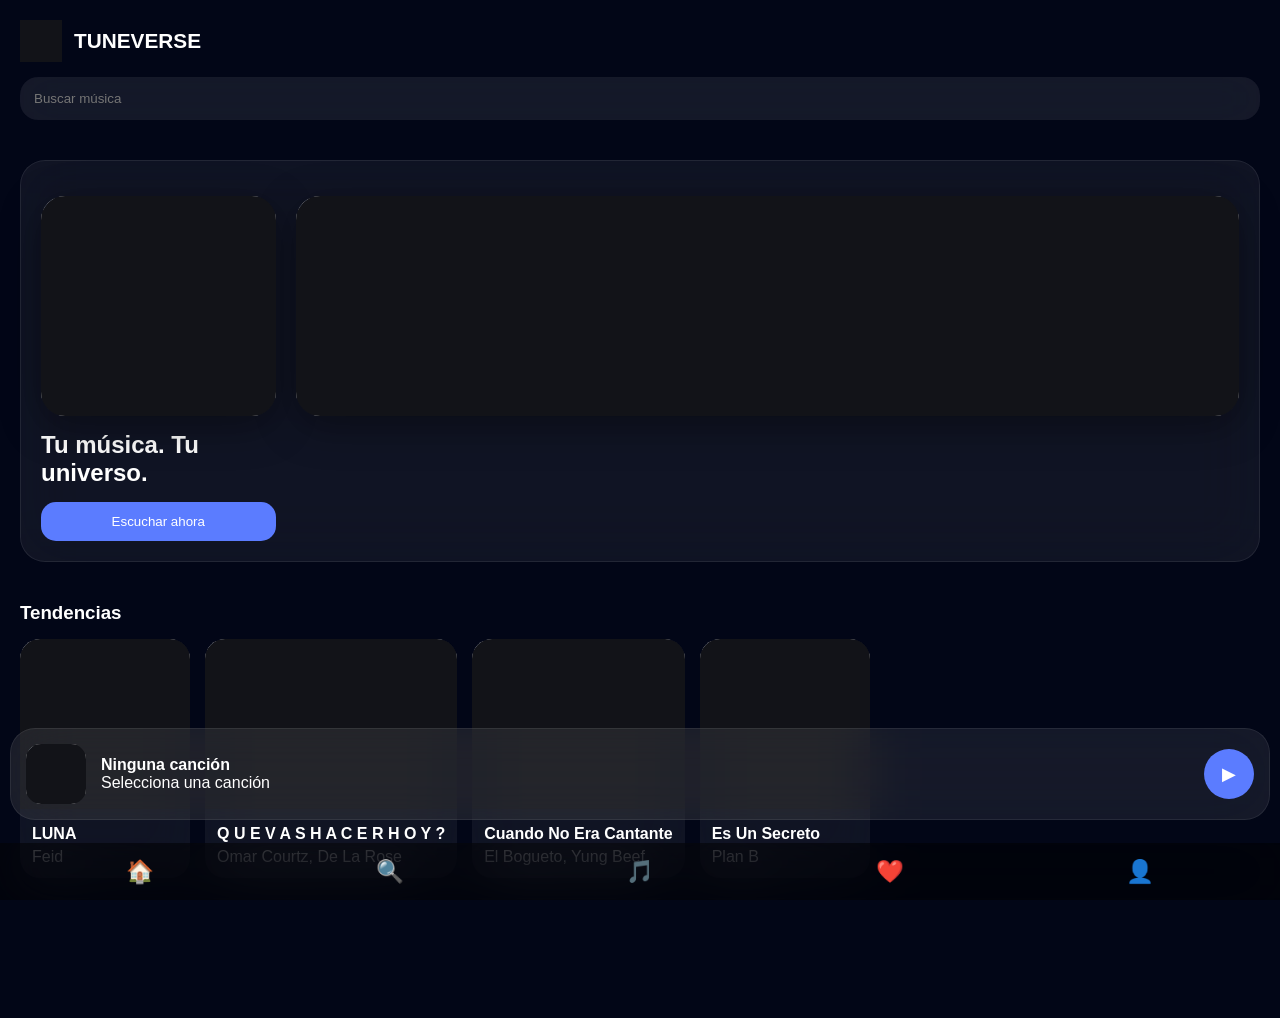
==== index.html @ c8b011c4 "Rename indexpt.html to index.html" ====
<!DOCTYPE html>
<html lang="es">
<head>

<meta charset="UTF-8">

<meta
name="viewport"
content="width=device-width, initial-scale=1.0">

<title>Tuneverse Mobile</title>

<link rel="stylesheet" href="style.css">

</head>

<body>

<header class="topbar">

    <div class="brand">

        <img
        src="assets/icons/logotv.PNG"
        class="logo">

        <h1>TUNEVERSE</h1>

    </div>

    <input
    id="search"
    placeholder="Buscar música">

</header>

<main>

<section class="hero">

<!-- El contenido con el texto y el botón ahora está primero para aparecer a la izquierda -->
<div class="hero-content">

<h2>
  <img
        id="heroCover"
        src="assets/icons/music.png"
        class="hero-cover">
    Tu música.
Tu universo.
</h2>

<button>
Escuchar ahora
</button>

</div>

<!-- La imagen de fondo/barra gris ahora está después para aparecer a la derecha -->
<img
src="assets/covers/song1.jpg"
class="hero-cover">

</section>

<section>

<h3>Tendencias</h3>

<div
id="songsContainer"
class="songs-row">

</div>

</section>

</main>

<div class="mini-player">

<img
id="cover"
src="assets/covers/song1.jpg">

<div>

<h4 id="songTitle">
Ninguna canción
</h4>

<p id="artistName">
Selecciona una canción
</p>

</div>

<button
id="playBtn">

▶

</button>

</div>

<nav class="bottom-nav">

<button>🏠</button>

<button>🔍</button>

<button>🎵</button>

<button>❤️</button>

<button>👤</button>

</nav>

<audio id="audio"></audio>

<script src="app.js"></script>

</body>
</html>
---- style.css ----
*{
margin:0;
padding:0;
box-sizing:border-box;
font-family:Inter,sans-serif;
}

body{

background:
#020617;

color:white;

padding-bottom:120px;
}

.topbar{

padding:20px;

display:flex;

flex-direction:column;

gap:15px;
}

.brand{

display:flex;

align-items:center;

gap:12px;
}

.logo{

width:42px;
height:42px;
}

.brand h1{

font-size:1.3rem;
}

.topbar input{

padding:14px;

border:none;

border-radius:18px;

background:
rgba(255,255,255,.08);

backdrop-filter:
blur(20px);

color:white;
}

.hero{

margin:20px;

padding:20px;

display:flex;

gap:20px;

background:
rgba(255,255,255,.06);

border:

1px solid
rgba(255,255,255,.08);

border-radius:25px;

backdrop-filter:
blur(30px);
}

.hero-cover{

width:130px;

height:130px;

border-radius:20px;

object-fit:cover;
}

.hero-content{

display:flex;

flex-direction:column;

justify-content:center;

gap:15px;
}

.hero button{

padding:12px;

border:none;

border-radius:15px;

background:
#5B7CFF;

color:white;
}

section{

padding:20px;
}

section h3{

margin-bottom:15px;
}

.songs-row{

display:flex;

gap:15px;

overflow-x:auto;

scrollbar-width:none;
}

.card{

min-width:170px;

background:
rgba(255,255,255,.06);

border-radius:20px;

overflow:hidden;

backdrop-filter:
blur(30px);

cursor:pointer;
}

.card img{

width:100%;

height:170px;

object-fit:cover;
}

.info{

padding:12px;
}

.info h4{

margin-bottom:5px;
}

.info p{

opacity:.7;
}

.mini-player{

position:fixed;

left:10px;

right:10px;

bottom:80px;

display:flex;

align-items:center;

gap:15px;

padding:15px;

border-radius:25px;

background:
rgba(255,255,255,.08);

backdrop-filter:
blur(30px);

border:

1px solid
rgba(255,255,255,.08);
}

.mini-player img{

width:60px;

height:60px;

border-radius:15px;

object-fit:cover;
}

#playBtn{

margin-left:auto;

width:50px;

height:50px;

border:none;

border-radius:50%;

background:
#5B7CFF;

color:white;

font-size:18px;
}

.bottom-nav{

position:fixed;

bottom:0;

width:100%;

display:flex;

justify-content:space-around;

padding:15px;

background:
rgba(0,0,0,.5);

backdrop-filter:
blur(30px);
}

.bottom-nav button{

background:none;

border:none;

font-size:1.4rem;

color:white;
}
.hero-cover{

    width:100%;

    height:220px;

    object-fit:cover;

    border-radius:24px;

    margin:15px 0;

    box-shadow:
    0 10px 40px rgba(0,0,0,.4);

}
/* Ocultar definitivamente el icono de imagen rota */
img {
    content: "";
}
img:not([src]), img[src=""] {
    opacity: 0;
}
/* Oculta el icono roto y el recuadro gris en cualquier navegador */
img {
    position: relative;
}

img::after {
    content: "";
    display: block;
    position: absolute;
    top: 0;
    left: 0;
    width: 100%;
    height: 100%;
    background-color: #121318; /* Pónle aquí el mismo color oscuro del fondo de tu app */
    z-index: 1;
}
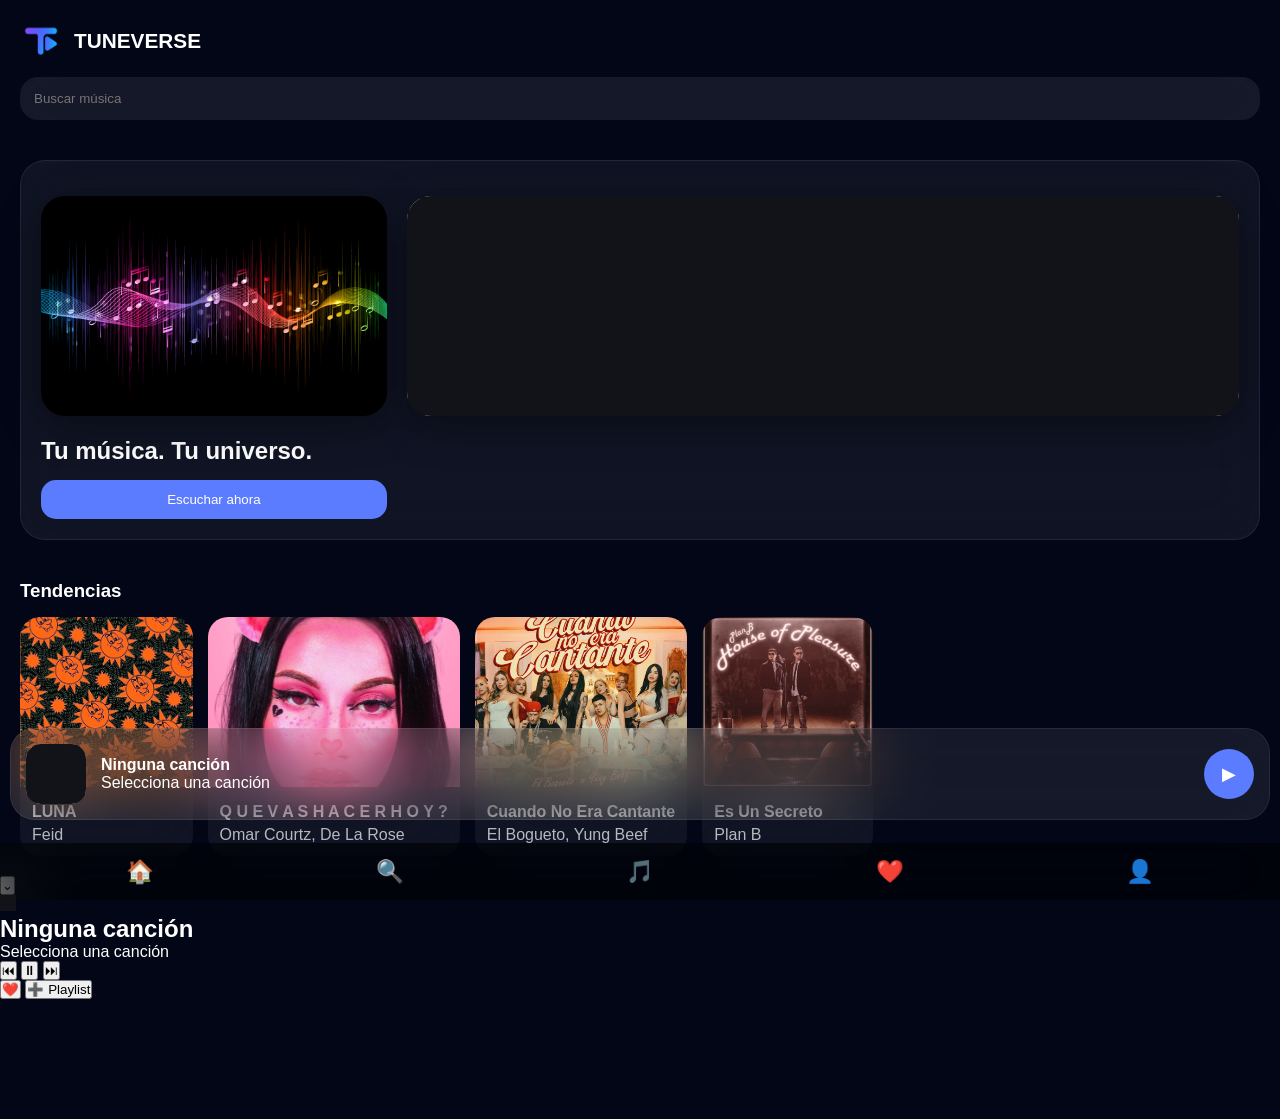
==== commit e92b2ea9: "Update index.html" ====
--- a/index.html
+++ b/index.html
@@ -1,5 +1,6 @@
 <!DOCTYPE html>
 <html lang="es">
+
 <head>
 
 <meta charset="UTF-8">
@@ -36,85 +37,182 @@
 
 <main>
 
-<section class="hero">
-
-<!-- El contenido con el texto y el botón ahora está primero para aparecer a la izquierda -->
-<div class="hero-content">
-
-<h2>
-  <img
-        id="heroCover"
-        src="assets/icons/music.png"
+    <section class="hero">
+
+        <div class="hero-content">
+
+            <h2>
+
+                <img
+                id="heroCover"
+                src="assets/icons/music.png"
+                class="hero-cover">
+
+                Tu música.
+                Tu universo.
+
+            </h2>
+
+            <button>
+                Escuchar ahora
+            </button>
+
+        </div>
+
+        <img
+        src="assets/covers/song1.jpg"
         class="hero-cover">
-    Tu música.
-Tu universo.
-</h2>
-
-<button>
-Escuchar ahora
-</button>
+
+    </section>
+
+    <section>
+
+        <h3>Tendencias</h3>
+
+        <div
+        id="songsContainer"
+        class="songs-row">
+
+        </div>
+
+    </section>
+
+</main>
+
+<!-- REPRODUCTOR PANTALLA COMPLETA -->
+
+<div
+id="fullPlayer"
+class="full-player">
+
+    <div class="full-header">
+
+        <button
+        id="closePlayer">
+
+            ⌄
+
+        </button>
+
+    </div>
+
+    <img
+    id="fullCover"
+    src="assets/covers/song1.jpg"
+    class="full-cover">
+
+    <h2 id="fullTitle">
+
+        Ninguna canción
+
+    </h2>
+
+    <p id="fullArtist">
+
+        Selecciona una canción
+
+    </p>
+
+    <div class="progress-container">
+
+        <div class="progress-bar">
+
+            <div
+            id="progress"
+            class="progress">
+
+            </div>
+
+        </div>
+
+    </div>
+
+    <div class="full-controls">
+
+        <button id="prevBtn">
+
+            ⏮
+
+        </button>
+
+        <button id="fullPlayBtn">
+
+            ⏸
+
+        </button>
+
+        <button id="nextBtn">
+
+            ⏭
+
+        </button>
+
+    </div>
+
+    <div class="extra-actions">
+
+        <button id="likeBtn">
+
+            ❤️
+
+        </button>
+
+        <button id="playlistBtn">
+
+            ➕ Playlist
+
+        </button>
+
+    </div>
 
 </div>
 
-<!-- La imagen de fondo/barra gris ahora está después para aparecer a la derecha -->
-<img
-src="assets/covers/song1.jpg"
-class="hero-cover">
-
-</section>
-
-<section>
-
-<h3>Tendencias</h3>
+<!-- MINI PLAYER -->
 
 <div
-id="songsContainer"
-class="songs-row">
+id="miniPlayer"
+class="mini-player">
+
+    <img
+    id="cover"
+    src="assets/covers/song1.jpg">
+
+    <div>
+
+        <h4 id="songTitle">
+
+            Ninguna canción
+
+        </h4>
+
+        <p id="artistName">
+
+            Selecciona una canción
+
+        </p>
+
+    </div>
+
+    <button
+    id="playBtn">
+
+        ▶
+
+    </button>
 
 </div>
 
-</section>
-
-</main>
-
-<div class="mini-player">
-
-<img
-id="cover"
-src="assets/covers/song1.jpg">
-
-<div>
-
-<h4 id="songTitle">
-Ninguna canción
-</h4>
-
-<p id="artistName">
-Selecciona una canción
-</p>
-
-</div>
-
-<button
-id="playBtn">
-
-▶
-
-</button>
-
-</div>
-
 <nav class="bottom-nav">
 
-<button>🏠</button>
-
-<button>🔍</button>
-
-<button>🎵</button>
-
-<button>❤️</button>
-
-<button>👤</button>
+    <button>🏠</button>
+
+    <button>🔍</button>
+
+    <button>🎵</button>
+
+    <button>❤️</button>
+
+    <button>👤</button>
 
 </nav>
 
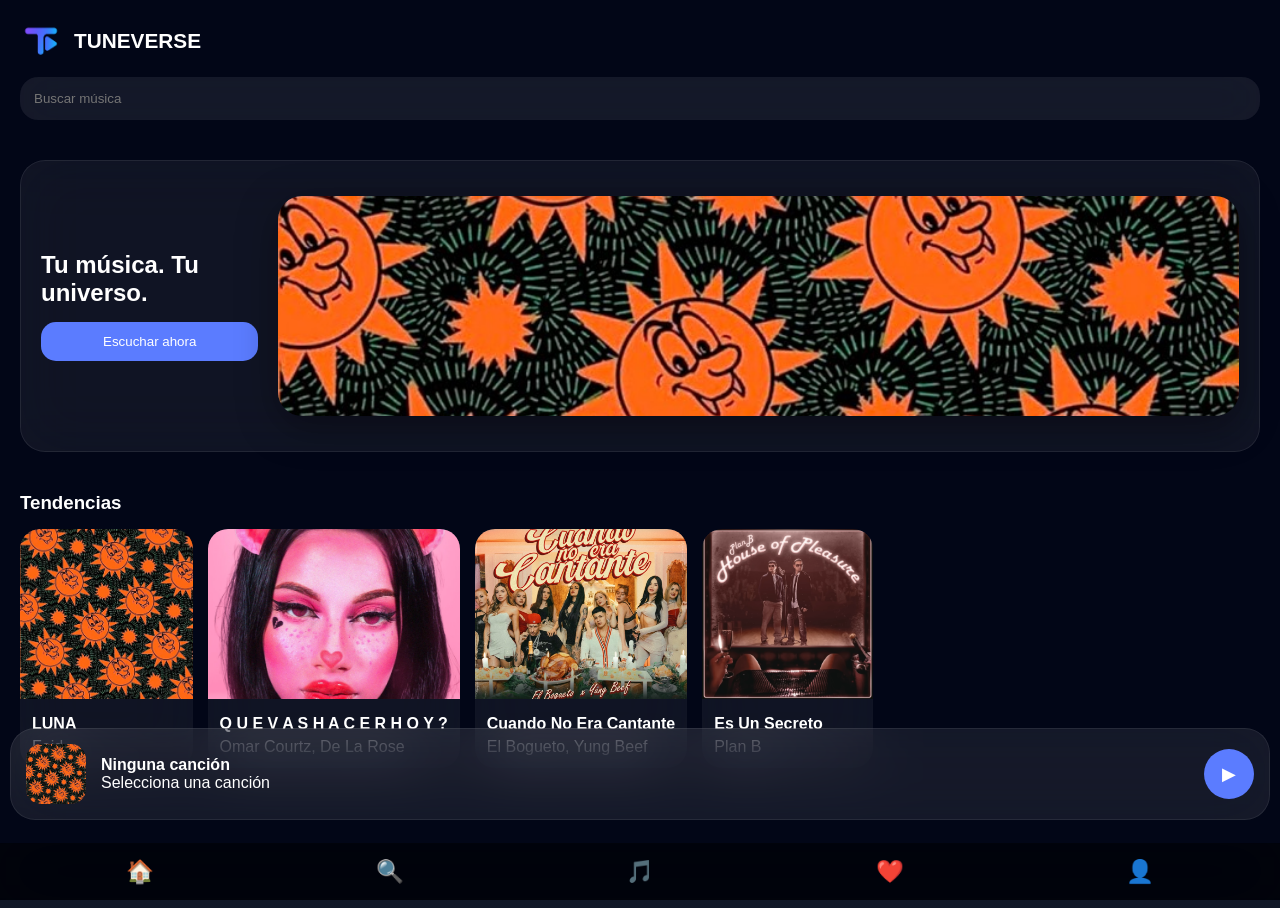
==== commit b0cbcd5c: "Update index.html" ====
--- a/index.html
+++ b/index.html
@@ -42,15 +42,8 @@
         <div class="hero-content">
 
             <h2>
-
-                <img
-                id="heroCover"
-                src="assets/icons/music.png"
-                class="hero-cover">
-
                 Tu música.
                 Tu universo.
-
             </h2>
 
             <button>
@@ -60,7 +53,8 @@
         </div>
 
         <img
-        src="assets/covers/song1.jpg"
+        id="heroCover"
+        src="assets/covers/luna.jpg"
         class="hero-cover">
 
     </section>
@@ -79,7 +73,7 @@
 
 </main>
 
-<!-- REPRODUCTOR PANTALLA COMPLETA -->
+<!-- FULL PLAYER -->
 
 <div
 id="fullPlayer"
@@ -87,35 +81,30 @@
 
     <div class="full-header">
 
-        <button
-        id="closePlayer">
-
+        <button id="closePlayer">
             ⌄
-
         </button>
 
     </div>
 
     <img
     id="fullCover"
-    src="assets/covers/song1.jpg"
+    src="assets/covers/luna.jpg"
     class="full-cover">
 
     <h2 id="fullTitle">
-
         Ninguna canción
-
     </h2>
 
     <p id="fullArtist">
-
         Selecciona una canción
-
     </p>
 
     <div class="progress-container">
 
-        <div class="progress-bar">
+        <div
+        id="progressBar"
+        class="progress-bar">
 
             <div
             id="progress"
@@ -125,26 +114,32 @@
 
         </div>
 
+        <div class="time-info">
+
+            <span id="currentTime">
+                0:00
+            </span>
+
+            <span id="duration">
+                0:00
+            </span>
+
+        </div>
+
     </div>
 
     <div class="full-controls">
 
         <button id="prevBtn">
-
             ⏮
-
         </button>
 
         <button id="fullPlayBtn">
-
             ⏸
-
         </button>
 
         <button id="nextBtn">
-
             ⏭
-
         </button>
 
     </div>
@@ -152,15 +147,11 @@
     <div class="extra-actions">
 
         <button id="likeBtn">
-
             ❤️
-
         </button>
 
         <button id="playlistBtn">
-
             ➕ Playlist
-
         </button>
 
     </div>
@@ -175,20 +166,16 @@
 
     <img
     id="cover"
-    src="assets/covers/song1.jpg">
+    src="assets/covers/luna.jpg">
 
     <div>
 
         <h4 id="songTitle">
-
             Ninguna canción
-
         </h4>
 
         <p id="artistName">
-
             Selecciona una canción
-
         </p>
 
     </div>
--- a/style.css
+++ b/style.css
@@ -317,4 +317,194 @@
     height: 100%;
     background-color: #121318; /* Pónle aquí el mismo color oscuro del fondo de tu app */
     z-index: 1;
-}+}
+/* =========================
+   FULL PLAYER
+========================= */
+
+.full-player{
+
+    position:fixed;
+
+    inset:0;
+
+    background:
+    linear-gradient(
+    180deg,
+    #111827,
+    #020617
+    );
+
+    z-index:9999;
+
+    display:flex;
+
+    flex-direction:column;
+
+    align-items:center;
+
+    padding:25px;
+
+    transform:
+    translateY(100%);
+
+    transition:
+    .35s ease;
+
+}
+
+.full-player.active{
+
+    transform:
+    translateY(0);
+
+}
+
+.full-header{
+
+    width:100%;
+
+    display:flex;
+
+    justify-content:center;
+
+    margin-bottom:20px;
+
+}
+
+#closePlayer{
+
+    background:none;
+
+    border:none;
+
+    color:white;
+
+    font-size:2rem;
+
+}
+
+.full-cover{
+
+    width:80%;
+
+    max-width:350px;
+
+    aspect-ratio:1;
+
+    object-fit:cover;
+
+    border-radius:25px;
+
+    box-shadow:
+    0 20px 60px
+    rgba(0,0,0,.5);
+
+}
+
+#fullTitle{
+
+    margin-top:25px;
+
+    font-size:1.8rem;
+
+    text-align:center;
+
+}
+
+#fullArtist{
+
+    opacity:.7;
+
+    margin-top:8px;
+
+}
+
+.progress-container{
+
+    width:100%;
+
+    max-width:400px;
+
+    margin-top:30px;
+
+}
+
+.progress-bar{
+
+    width:100%;
+
+    height:6px;
+
+    border-radius:999px;
+
+    background:
+    rgba(255,255,255,.15);
+
+}
+
+.progress{
+
+    width:0%;
+
+    height:100%;
+
+    border-radius:999px;
+
+    background:#5B7CFF;
+
+}
+
+.full-controls{
+
+    display:flex;
+
+    gap:25px;
+
+    margin-top:35px;
+
+}
+
+.full-controls button{
+
+    width:65px;
+
+    height:65px;
+
+    border:none;
+
+    border-radius:50%;
+
+    background:
+    rgba(255,255,255,.08);
+
+    color:white;
+
+    font-size:1.5rem;
+
+}
+
+.extra-actions{
+
+    margin-top:35px;
+
+    display:flex;
+
+    gap:15px;
+
+}
+
+.extra-actions button{
+
+    padding:12px 18px;
+
+    border:none;
+
+    border-radius:20px;
+
+    background:
+    rgba(255,255,255,.08);
+
+    color:white;
+
+}
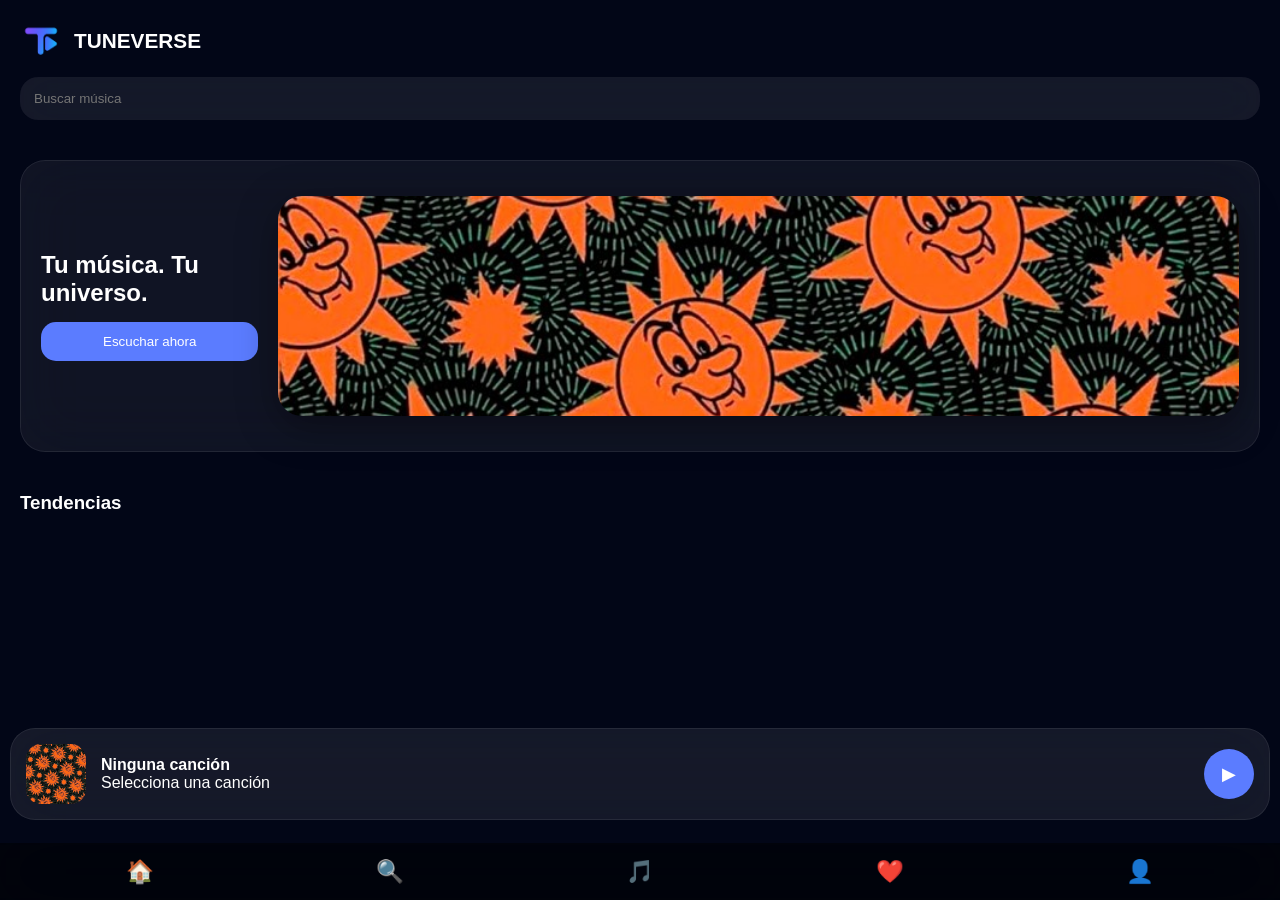
==== commit 85f8dcbf: "Update index.html" ====
--- a/index.html
+++ b/index.html
@@ -2,210 +2,102 @@
 <html lang="es">
 
 <head>
-
-<meta charset="UTF-8">
-
-<meta
-name="viewport"
-content="width=device-width, initial-scale=1.0">
-
-<title>Tuneverse Mobile</title>
-
-<link rel="stylesheet" href="style.css">
-
+    <meta charset="UTF-8">
+    <meta name="viewport" content="width=device-width, initial-scale=1.0">
+    <title>Tuneverse Mobile</title>
+    <link rel="stylesheet" href="style.css">
 </head>
 
 <body>
 
 <header class="topbar">
-
     <div class="brand">
-
-        <img
-        src="assets/icons/logotv.PNG"
-        class="logo">
-
+        <img src="assets/icons/logotv.PNG" class="logo">
         <h1>TUNEVERSE</h1>
-
     </div>
-
-    <input
-    id="search"
-    placeholder="Buscar música">
-
+    <input id="search" placeholder="Buscar música">
 </header>
 
 <main>
-
     <section class="hero">
-
         <div class="hero-content">
-
-            <h2>
-                Tu música.
-                Tu universo.
-            </h2>
-
-            <button>
-                Escuchar ahora
-            </button>
-
+            <h2>Tu música. Tu universo.</h2>
+            <button>Escuchar ahora</button>
         </div>
-
-        <img
-        id="heroCover"
-        src="assets/covers/luna.jpg"
-        class="hero-cover">
-
+        <img id="heroCover" src="assets/covers/luna.jpg" class="hero-cover">
     </section>
 
     <section>
-
         <h3>Tendencias</h3>
-
-        <div
-        id="songsContainer"
-        class="songs-row">
-
-        </div>
-
+        <div id="songsContainer" class="songs-row"></div>
     </section>
-
 </main>
 
-<!-- FULL PLAYER -->
-
-<div
-id="fullPlayer"
-class="full-player">
-
+<div id="fullPlayer" class="full-player">
     <div class="full-header">
-
-        <button id="closePlayer">
-            ⌄
-        </button>
-
+        <button id="closePlayer">⌄</button>
     </div>
 
-    <img
-    id="fullCover"
-    src="assets/covers/luna.jpg"
-    class="full-cover">
+    <img id="fullCover" src="assets/covers/luna.jpg" class="full-cover">
 
-    <h2 id="fullTitle">
-        Ninguna canción
-    </h2>
-
-    <p id="fullArtist">
-        Selecciona una canción
-    </p>
+    <h2 id="fullTitle">Ninguna canción</h2>
+    <p id="fullArtist">Selecciona una canción</p>
 
     <div class="progress-container">
-
-        <div
-        id="progressBar"
-        class="progress-bar">
-
-            <div
-            id="progress"
-            class="progress">
-
-            </div>
-
+        <div id="progressBar" class="progress-bar">
+            <div id="progress" class="progress"></div>
         </div>
-
         <div class="time-info">
-
-            <span id="currentTime">
-                0:00
-            </span>
-
-            <span id="duration">
-                0:00
-            </span>
-
+            <span id="currentTime">0:00</span>
+            <span id="duration">0:00</span>
         </div>
-
     </div>
 
     <div class="full-controls">
-
-        <button id="prevBtn">
-            ⏮
-        </button>
-
-        <button id="fullPlayBtn">
-            ⏸
-        </button>
-
-        <button id="nextBtn">
-            ⏭
-        </button>
-
+        <button id="prevBtn">⏮</button>
+        <button id="fullPlayBtn">⏸</button>
+        <button id="nextBtn">⏭</button>
     </div>
 
     <div class="extra-actions">
-
-        <button id="likeBtn">
-            ❤️
-        </button>
-
-        <button id="playlistBtn">
-            ➕ Playlist
-        </button>
-
+        <button id="likeBtn">❤️</button>
+        <button id="playlistBtn">➕ Playlist</button>
     </div>
-
 </div>
 
-<!-- MINI PLAYER -->
-
-<div
-id="miniPlayer"
-class="mini-player">
-
-    <img
-    id="cover"
-    src="assets/covers/luna.jpg">
-
+<div id="miniPlayer" class="mini-player">
+    <img id="cover" src="assets/covers/luna.jpg">
     <div>
-
-        <h4 id="songTitle">
-            Ninguna canción
-        </h4>
-
-        <p id="artistName">
-            Selecciona una canción
-        </p>
-
+        <h4 id="songTitle">Ninguna canción</h4>
+        <p id="artistName">Selecciona una canción</p>
     </div>
-
-    <button
-    id="playBtn">
-
-        ▶
-
-    </button>
-
+    <button id="playBtn">▶</button>
 </div>
 
 <nav class="bottom-nav">
-
     <button>🏠</button>
-
     <button>🔍</button>
-
     <button>🎵</button>
-
     <button>❤️</button>
-
     <button>👤</button>
-
 </nav>
 
 <audio id="audio"></audio>
 
-<script src="app.js"></script>
+<script>
+    // 1. Definimos las constantes vinculadas a tus botones
+    const likeBtn = document.getElementById("likeBtn");
+    const playlistBtn = document.getElementById("playlistBtn");
+
+    // 2. Agregamos funciones de prueba para que verifiques que responden al hacer click
+    likeBtn.addEventListener("click", () => {
+        alert("¡Le diste Like a la canción!");
+    });
+
+    playlistBtn.addEventListener("click", () => {
+        alert("¡Añadido a tu Playlist con éxito!");
+    });
+</script>
 
 </body>
 </html>
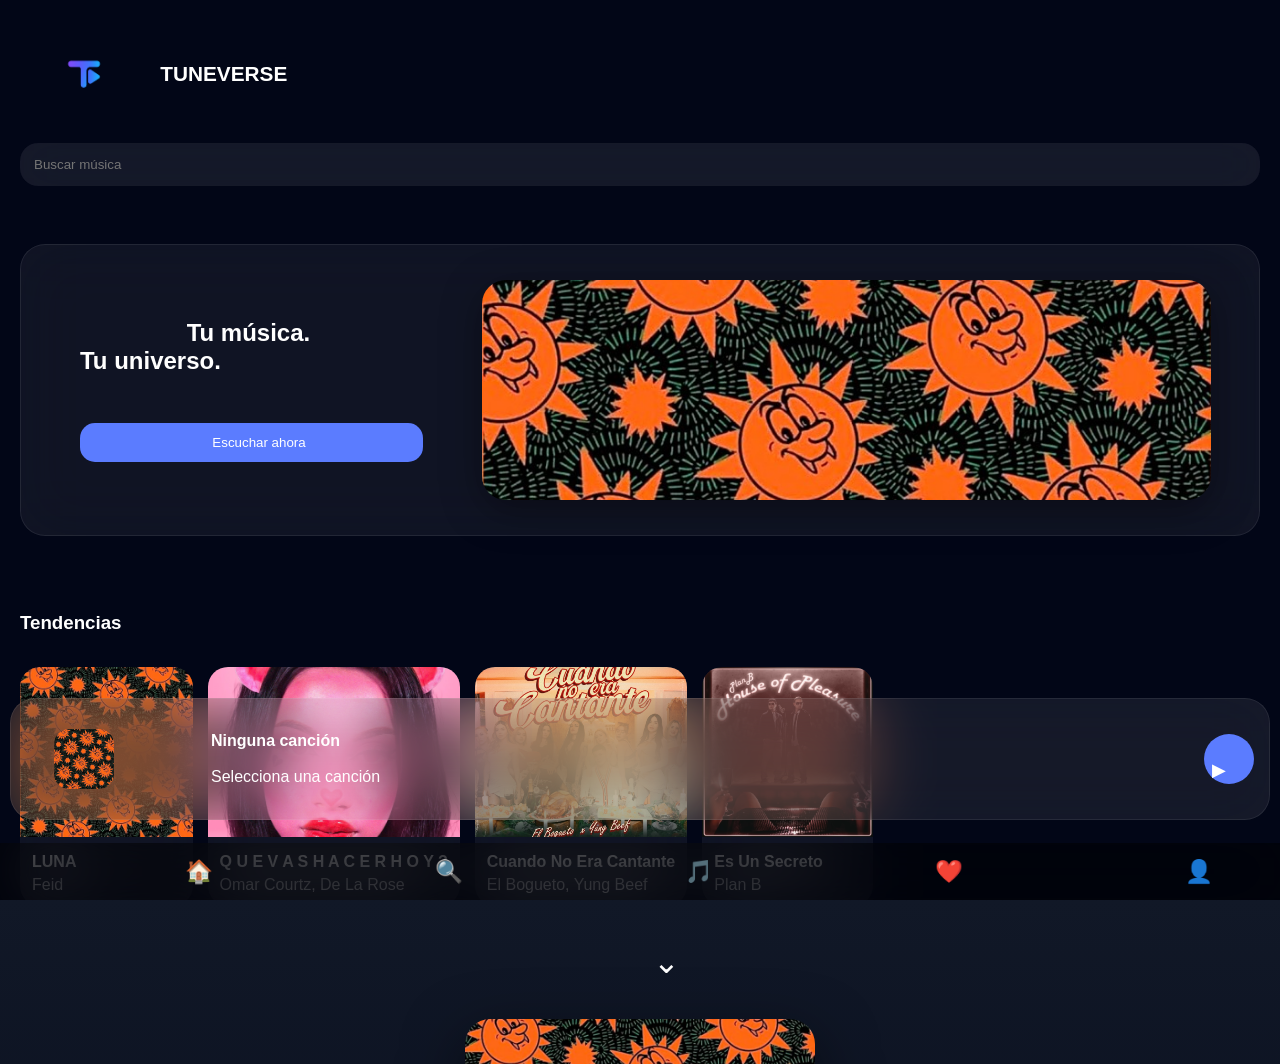
==== commit cd7d8949: "Update index.html" ====
--- a/index.html
+++ b/index.html
@@ -2,102 +2,210 @@
 <html lang="es">
 
 <head>
-    <meta charset="UTF-8">
-    <meta name="viewport" content="width=device-width, initial-scale=1.0">
-    <title>Tuneverse Mobile</title>
-    <link rel="stylesheet" href="style.css">
+
+<meta charset="UTF-8">
+
+<meta
+name="viewport"
+content="width=device-width, initial-scale=1.0">
+
+<title>Tuneverse Mobile</title>
+
+<link rel="stylesheet" href="style.css">
+
 </head>
 
 <body>
 
 <header class="topbar">
-    <div class="brand">
-        <img src="assets/icons/logotv.PNG" class="logo">
-        <h1>TUNEVERSE</h1>
-    </div>
-    <input id="search" placeholder="Buscar música">
+
+    <div class="brand">
+
+        <img
+        src="assets/icons/logotv.PNG"
+        class="logo">
+
+        <h1>TUNEVERSE</h1>
+
+    </div>
+
+    <input
+    id="search"
+    placeholder="Buscar música">
+
 </header>
 
 <main>
-    <section class="hero">
-        <div class="hero-content">
-            <h2>Tu música. Tu universo.</h2>
-            <button>Escuchar ahora</button>
-        </div>
-        <img id="heroCover" src="assets/covers/luna.jpg" class="hero-cover">
-    </section>
-
-    <section>
-        <h3>Tendencias</h3>
-        <div id="songsContainer" class="songs-row"></div>
-    </section>
+
+    <section class="hero">
+
+        <div class="hero-content">
+
+            <h2>
+                Tu música.
+                Tu universo.
+            </h2>
+
+            <button>
+                Escuchar ahora
+            </button>
+
+        </div>
+
+        <img
+        id="heroCover"
+        src="assets/covers/luna.jpg"
+        class="hero-cover">
+
+    </section>
+
+    <section>
+
+        <h3>Tendencias</h3>
+
+        <div
+        id="songsContainer"
+        class="songs-row">
+
+        </div>
+
+    </section>
+
 </main>
 
-<div id="fullPlayer" class="full-player">
-    <div class="full-header">
-        <button id="closePlayer">⌄</button>
-    </div>
-
-    <img id="fullCover" src="assets/covers/luna.jpg" class="full-cover">
-
-    <h2 id="fullTitle">Ninguna canción</h2>
-    <p id="fullArtist">Selecciona una canción</p>
-
-    <div class="progress-container">
-        <div id="progressBar" class="progress-bar">
-            <div id="progress" class="progress"></div>
-        </div>
-        <div class="time-info">
-            <span id="currentTime">0:00</span>
-            <span id="duration">0:00</span>
-        </div>
-    </div>
-
-    <div class="full-controls">
-        <button id="prevBtn">⏮</button>
-        <button id="fullPlayBtn">⏸</button>
-        <button id="nextBtn">⏭</button>
-    </div>
-
-    <div class="extra-actions">
-        <button id="likeBtn">❤️</button>
-        <button id="playlistBtn">➕ Playlist</button>
-    </div>
+<!-- FULL PLAYER -->
+
+<div
+id="fullPlayer"
+class="full-player">
+
+    <div class="full-header">
+
+        <button id="closePlayer">
+            ⌄
+        </button>
+
+    </div>
+
+    <img
+    id="fullCover"
+    src="assets/covers/luna.jpg"
+    class="full-cover">
+
+    <h2 id="fullTitle">
+        Ninguna canción
+    </h2>
+
+    <p id="fullArtist">
+        Selecciona una canción
+    </p>
+
+    <div class="progress-container">
+
+        <div
+        id="progressBar"
+        class="progress-bar">
+
+            <div
+            id="progress"
+            class="progress">
+
+            </div>
+
+        </div>
+
+        <div class="time-info">
+
+            <span id="currentTime">
+                0:00
+            </span>
+
+            <span id="duration">
+                0:00
+            </span>
+
+        </div>
+
+    </div>
+
+    <div class="full-controls">
+
+        <button id="prevBtn">
+            ⏮
+        </button>
+
+        <button id="fullPlayBtn">
+            ⏸
+        </button>
+
+        <button id="nextBtn">
+            ⏭
+        </button>
+
+    </div>
+
+    <div class="extra-actions">
+
+        <button id="likeBtn">
+            ❤️
+        </button>
+
+        <button id="playlistBtn">
+            ➕ Playlist
+        </button>
+
+    </div>
+
 </div>
 
-<div id="miniPlayer" class="mini-player">
-    <img id="cover" src="assets/covers/luna.jpg">
-    <div>
-        <h4 id="songTitle">Ninguna canción</h4>
-        <p id="artistName">Selecciona una canción</p>
-    </div>
-    <button id="playBtn">▶</button>
+<!-- MINI PLAYER -->
+
+<div
+id="miniPlayer"
+class="mini-player">
+
+    <img
+    id="cover"
+    src="assets/covers/luna.jpg">
+
+    <div>
+
+        <h4 id="songTitle">
+            Ninguna canción
+        </h4>
+
+        <p id="artistName">
+            Selecciona una canción
+        </p>
+
+    </div>
+
+    <button
+    id="playBtn">
+
+        ▶
+
+    </button>
+
 </div>
 
 <nav class="bottom-nav">
-    <button>🏠</button>
-    <button>🔍</button>
-    <button>🎵</button>
-    <button>❤️</button>
-    <button>👤</button>
+
+    <button>🏠</button>
+
+    <button>🔍</button>
+
+    <button>🎵</button>
+
+    <button>❤️</button>
+
+    <button>👤</button>
+
 </nav>
 
 <audio id="audio"></audio>
 
-<script>
-    // 1. Definimos las constantes vinculadas a tus botones
-    const likeBtn = document.getElementById("likeBtn");
-    const playlistBtn = document.getElementById("playlistBtn");
-
-    // 2. Agregamos funciones de prueba para que verifiques que responden al hacer click
-    likeBtn.addEventListener("click", () => {
-        alert("¡Le diste Like a la canción!");
-    });
-
-    playlistBtn.addEventListener("click", () => {
-        alert("¡Añadido a tu Playlist con éxito!");
-    });
-</script>
+<script src="app.js"></script>
 
 </body>
 </html>
